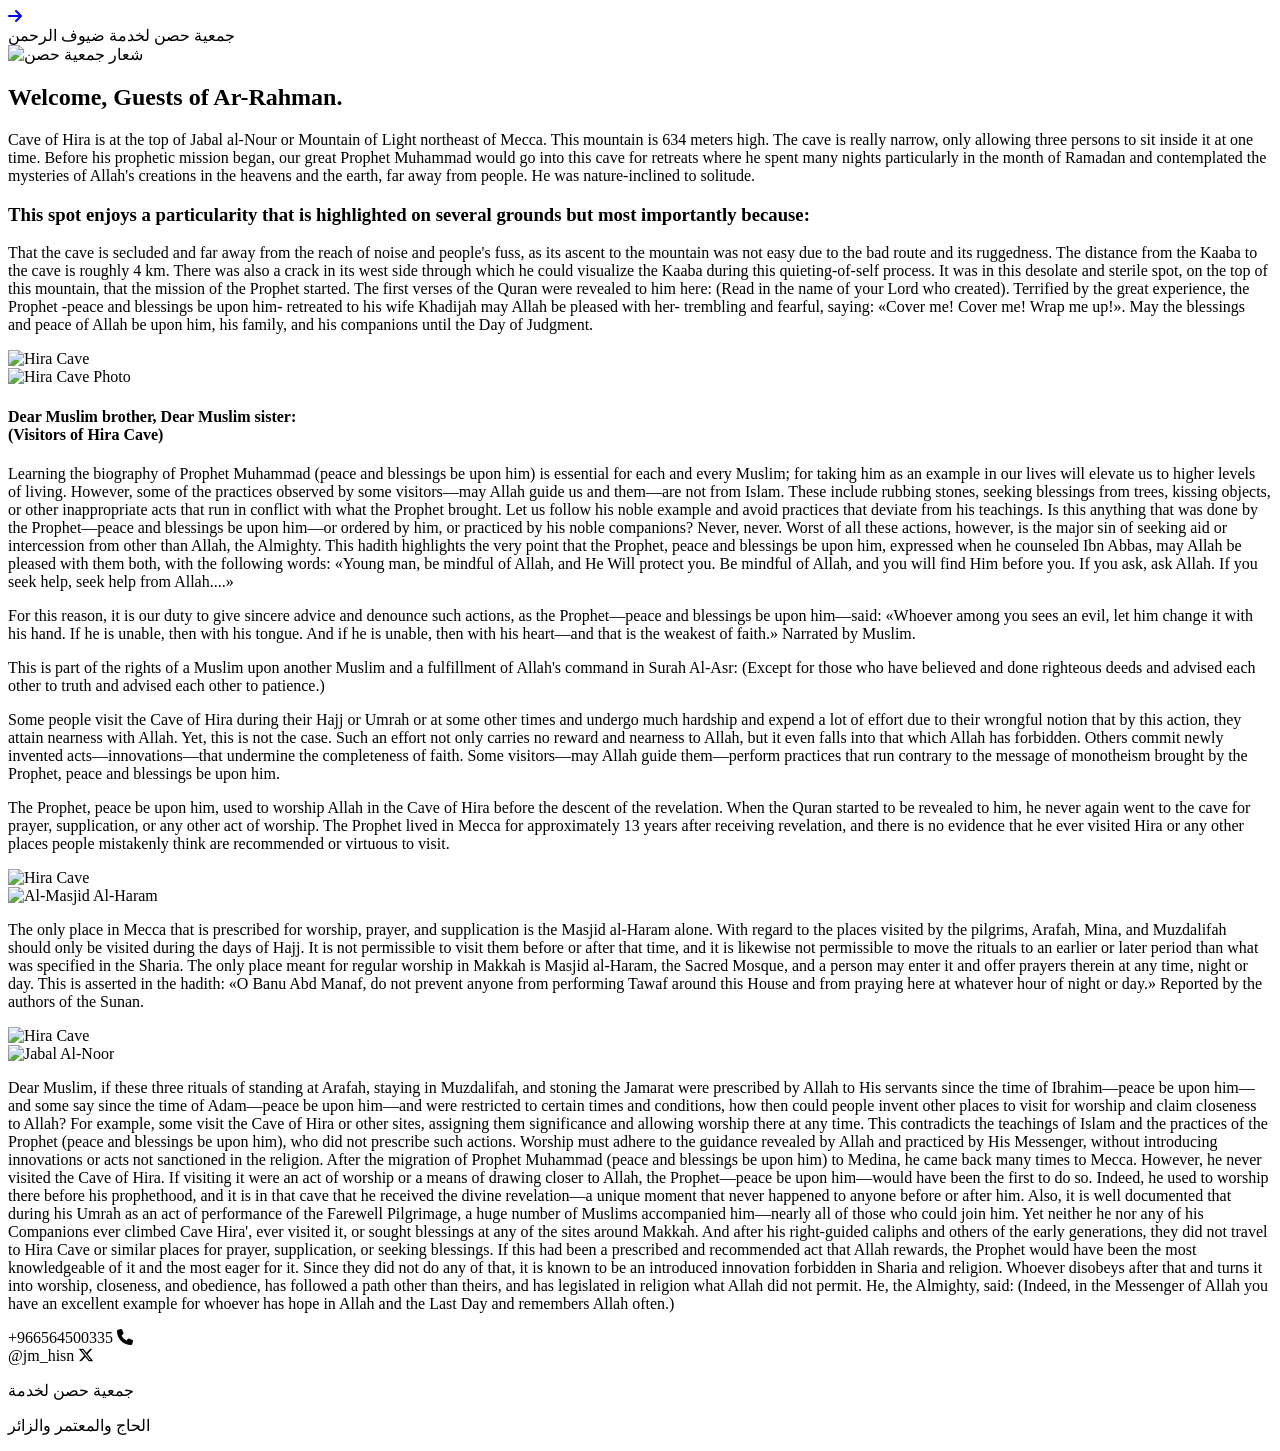
==== en.html @ 1f891889 "Update en.html" ====
<!DOCTYPE html>
<html lang="en" dir="ltr">
<head>
    <meta charset="UTF-8">
    <meta name="viewport" content="width=device-width, initial-scale=1.0">
    <title>Gar Hira | Hira Cave</title>
    <link rel="preconnect" href="https://fonts.googleapis.com">
    <link rel="preconnect" href="https://fonts.gstatic.com" crossorigin>
    <link href="https://fonts.googleapis.com/css2?family=Tajawal:wght@500;700&display=swap" rel="stylesheet">
    <link rel="stylesheet" href="https://cdnjs.cloudflare.com/ajax/libs/font-awesome/6.5.1/css/all.min.css">
    <link rel="stylesheet" href="en-style.css">
    <meta name="viewport" content="width=device-width, initial-scale=1.0">

</head>
<body>

    <header>
        <a href="index.html" class="menu-btn">
            <i class="fa-solid fa-arrow-right"></i>
        </a>
        <div class="logo-area">
            <div class="logo-text">جمعية حصن لخدمة ضيوف الرحمن</div>
            <img src="logo.png" alt="شعار جمعية حصن">
        </div>
    </header>

    <main class="content-wrapper">
        <section class="article-section">
            <h2>Welcome, Guests of Ar-Rahman.</h2>
            <p>Cave of Hira is at the top of Jabal al-Nour or Mountain of Light northeast of Mecca. This mountain is 634 meters high. The cave is really narrow, only allowing three persons to sit inside it at one time. Before his prophetic mission began, our great Prophet Muhammad would go into this cave for retreats where he spent many nights particularly in the month of Ramadan and contemplated the mysteries of Allah's creations in the heavens and the earth, far away from people. He was nature-inclined to solitude.</p>
            
            <h3>This spot enjoys a particularity that is highlighted on several grounds but most importantly because:</h3>
            <p>That the cave is secluded and far away from the reach of noise and people's fuss, as its ascent to the mountain was not easy due to the bad route and its ruggedness. The distance from the Kaaba to the cave is roughly 4 km. There was also a crack in its west side through which he could visualize the Kaaba during this quieting-of-self process. It was in this desolate and sterile spot, on the top of this mountain, that the mission of the Prophet started. The first verses of the Quran were revealed to him here: <span class="highlight-gold">(Read in the name of your Lord who created)</span>. Terrified by the great experience, the Prophet -peace and blessings be upon him- retreated to his wife Khadijah may Allah be pleased with her- trembling and fearful, saying: <span class="highlight-blue">«Cover me! Cover me! Wrap me up!»</span>. May the blessings and peace of Allah be upon him, his family, and his companions until the Day of Judgment.</p>
            
            <div class="divider-wrapper">
                <img src="ghara-title" alt="Hira Cave" class="divider-image">
            </div>
        </section>

        <section class="info-section">
            <div class="info-block">
                <img src="ghar-photo" alt="Hira Cave Photo" class="info-image">
                <h4 class="info-header">Dear Muslim brother, Dear Muslim sister:<br>(Visitors of Hira Cave)</h4>
                <p>Learning the biography of Prophet Muhammad (peace and blessings be upon him) is essential for each and every Muslim; for taking him as an example in our lives will elevate us to higher levels of living. However, some of the practices observed by some visitors—may Allah guide us and them—are not from Islam. These include rubbing stones, seeking blessings from trees, kissing objects, or other inappropriate acts that run in conflict with what the Prophet brought. Let us follow his noble example and avoid practices that deviate from his teachings. Is this anything that was done by the Prophet—peace and blessings be upon him—or ordered by him, or practiced by his noble companions? Never, never. Worst of all these actions, however, is the major sin of seeking aid or intercession from other than Allah, the Almighty. This hadith highlights the very point that the Prophet, peace and blessings be upon him, expressed when he counseled Ibn Abbas, may Allah be pleased with them both, with the following words: <span class="highlight-blue">«Young man, be mindful of Allah, and He Will protect you. Be mindful of Allah, and you will find Him before you. If you ask, ask Allah. If you seek help, seek help from Allah....»</span></p>
            </div>
        </section>

        <section class="article-section no-space-paragraphs">
            <p>For this reason, it is our duty to give sincere advice and denounce such actions, as the Prophet—peace and blessings be upon him—said: <span class="highlight-blue">«Whoever among you sees an evil, let him change it with his hand. If he is unable, then with his tongue. And if he is unable, then with his heart—and that is the weakest of faith.»</span> Narrated by Muslim.</p>
            <p>This is part of the rights of a Muslim upon another Muslim and a fulfillment of Allah's command in Surah Al-Asr: <span class="highlight-gold">(Except for those who have believed and done righteous deeds and advised each other to truth and advised each other to patience.)</span></p>
            <p>Some people visit the Cave of Hira during their Hajj or Umrah or at some other times and undergo much hardship and expend a lot of effort due to their wrongful notion that by this action, they attain nearness with Allah. Yet, this is not the case. Such an effort not only carries no reward and nearness to Allah, but it even falls into that which Allah has forbidden. Others commit newly invented acts—innovations—that undermine the completeness of faith. Some visitors—may Allah guide them—perform practices that run contrary to the message of monotheism brought by the Prophet, peace and blessings be upon him.</p>
            <p>The Prophet, peace be upon him, used to worship Allah in the Cave of Hira before the descent of the revelation. When the Quran started to be revealed to him, he never again went to the cave for prayer, supplication, or any other act of worship. The Prophet lived in Mecca for approximately 13 years after receiving revelation, and there is no evidence that he ever visited Hira or any other places people mistakenly think are recommended or virtuous to visit.</p>
            
            <div class="divider-wrapper">
                <img src="ghara-title" alt="Hira Cave">
            </div>
        </section>

        <section class="info-section">
            <div class="info-block">
                <img src="haram-photo" alt="Al-Masjid Al-Haram" class="info-image">
                <p>The only place in Mecca that is prescribed for worship, prayer, and supplication is the Masjid al-Haram alone. With regard to the places visited by the pilgrims, Arafah, Mina, and Muzdalifah should only be visited during the days of Hajj. It is not permissible to visit them before or after that time, and it is likewise not permissible to move the rituals to an earlier or later period than what was specified in the Sharia. The only place meant for regular worship in Makkah is Masjid al-Haram, the Sacred Mosque, and a person may enter it and offer prayers therein at any time, night or day. This is asserted in the hadith: <span class="highlight-blue">«O Banu Abd Manaf, do not prevent anyone from performing Tawaf around this House and from praying here at whatever hour of night or day.»</span> Reported by the authors of the Sunan.</p>
            </div>
        </section>

        <section class="article-section no-space-paragraphs">
            <div class="divider-wrapper">
                <img src="ghara-title" alt="Hira Cave">
            </div>
            <div class="full-width-image-wrapper">
                <img src="mountain-photo" alt="Jabal Al-Noor">
            </div>
            <p>Dear Muslim, if these three rituals of standing at Arafah, staying in Muzdalifah, and stoning the Jamarat were prescribed by Allah to His servants since the time of Ibrahim—peace be upon him—and some say since the time of Adam—peace be upon him—and were restricted to certain times and conditions, how then could people invent other places to visit for worship and claim closeness to Allah? For example, some visit the Cave of Hira or other sites, assigning them significance and allowing worship there at any time. This contradicts the teachings of Islam and the practices of the Prophet (peace and blessings be upon him), who did not prescribe such actions. Worship must adhere to the guidance revealed by Allah and practiced by His Messenger, without introducing innovations or acts not sanctioned in the religion. After the migration of Prophet Muhammad (peace and blessings be upon him) to Medina, he came back many times to Mecca. However, he never visited the Cave of Hira. If visiting it were an act of worship or a means of drawing closer to Allah, the Prophet—peace be upon him—would have been the first to do so. Indeed, he used to worship there before his prophethood, and it is in that cave that he received the divine revelation—a unique moment that never happened to anyone before or after him. Also, it is well documented that during his Umrah as an act of performance of the Farewell Pilgrimage, a huge number of Muslims accompanied him—nearly all of those who could join him. Yet neither he nor any of his Companions ever climbed Cave Hira', ever visited it, or sought blessings at any of the sites around Makkah. And after his right-guided caliphs and others of the early generations, they did not travel to Hira Cave or similar places for prayer, supplication, or seeking blessings. If this had been a prescribed and recommended act that Allah rewards, the Prophet would have been the most knowledgeable of it and the most eager for it. Since they did not do any of that, it is known to be an introduced innovation forbidden in Sharia and religion. Whoever disobeys after that and turns it into worship, closeness, and obedience, has followed a path other than theirs, and has legislated in religion what Allah did not permit. He, the Almighty, said: <span class="highlight-gold">(Indeed, in the Messenger of Allah you have an excellent example for whoever has hope in Allah and the Last Day and remembers Allah often.)</span></p>
        </section>
    </main>

    <footer>
        <div class="footer-container">
            <div class="footer-right">
                <div class="contact-item">
                    <span>+966564500335</span>
                    <i class="fa-solid fa-phone"></i>
                </div>
                <div class="contact-item">
                    <span>@jm_hisn</span>
                    <i class="fa-brands fa-x-twitter"></i>
                </div>
            </div>
            <div class="footer-divider"></div>
            <div class="footer-left">
                <p>جمعية حصن لخدمة</p>
                <p>الحاج والمعتمر والزائر</p>
            </div>
        </div>
    </footer>

</body>
</html>
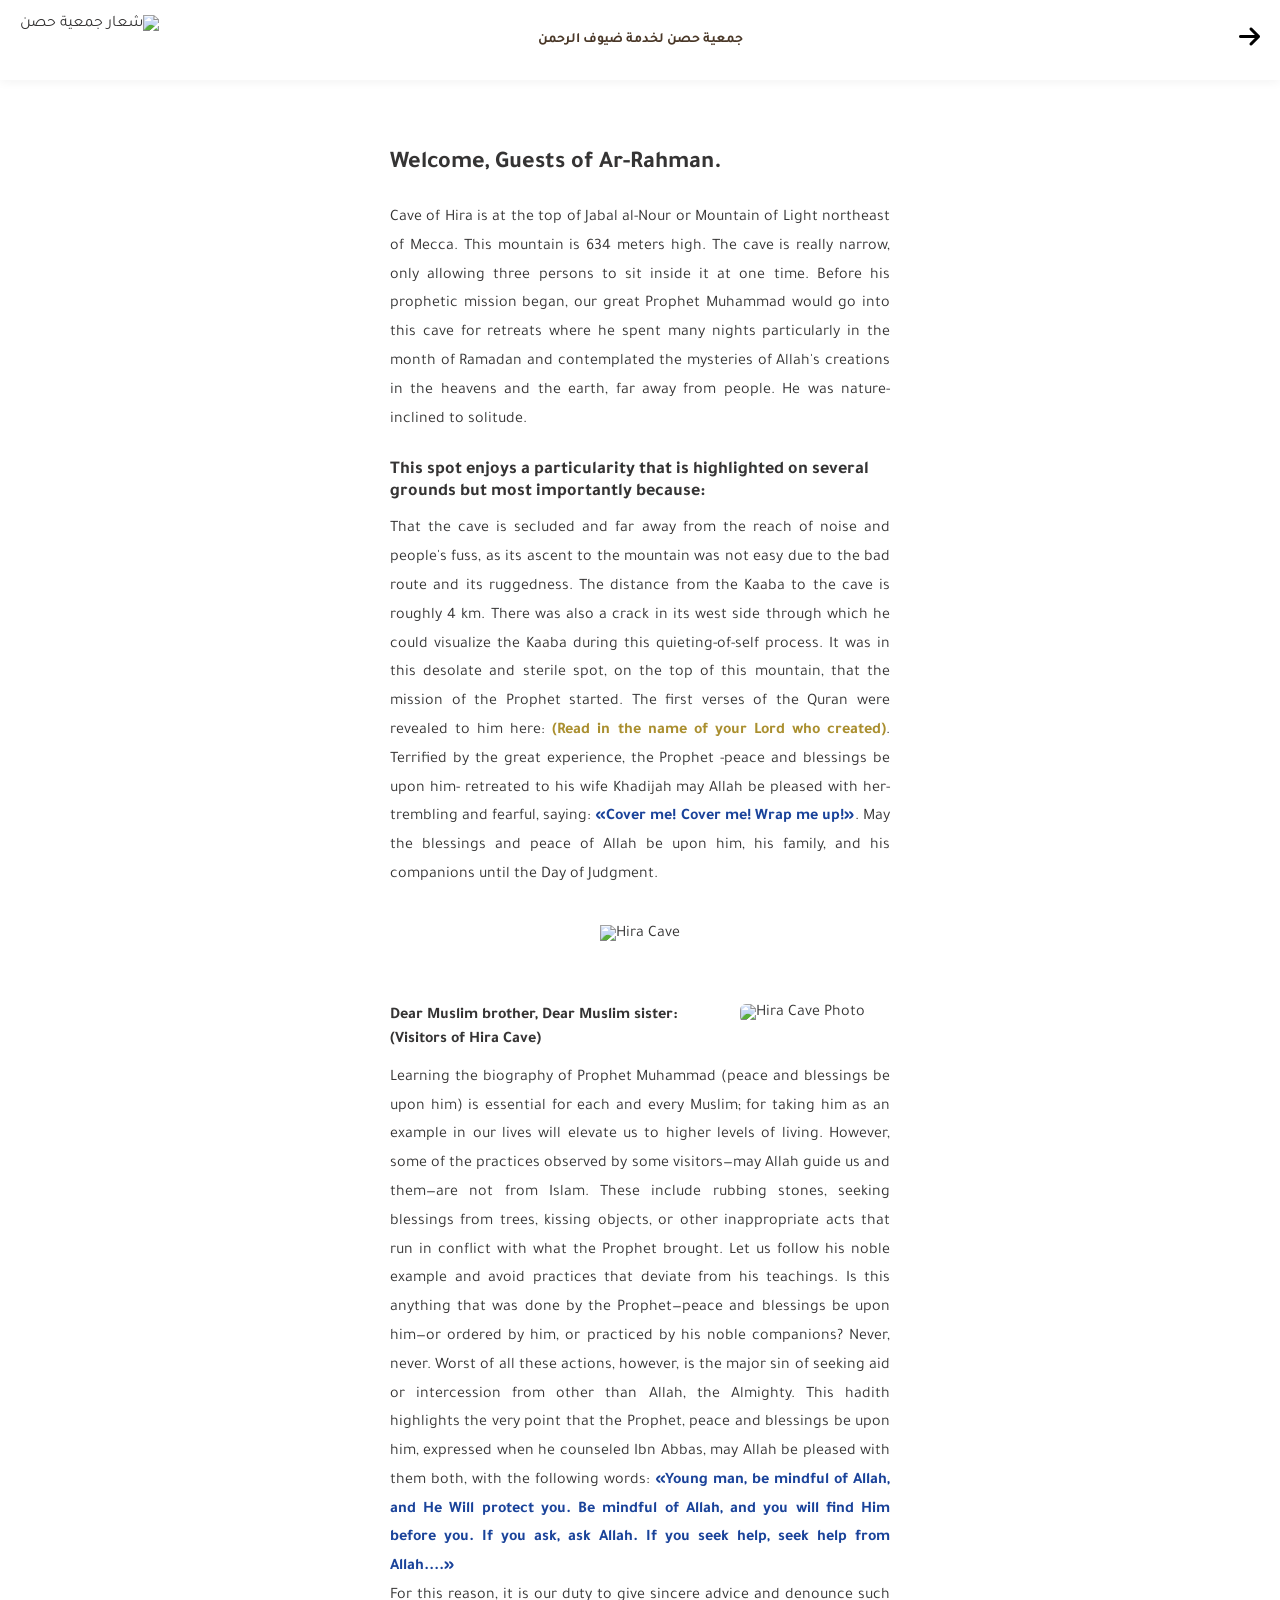
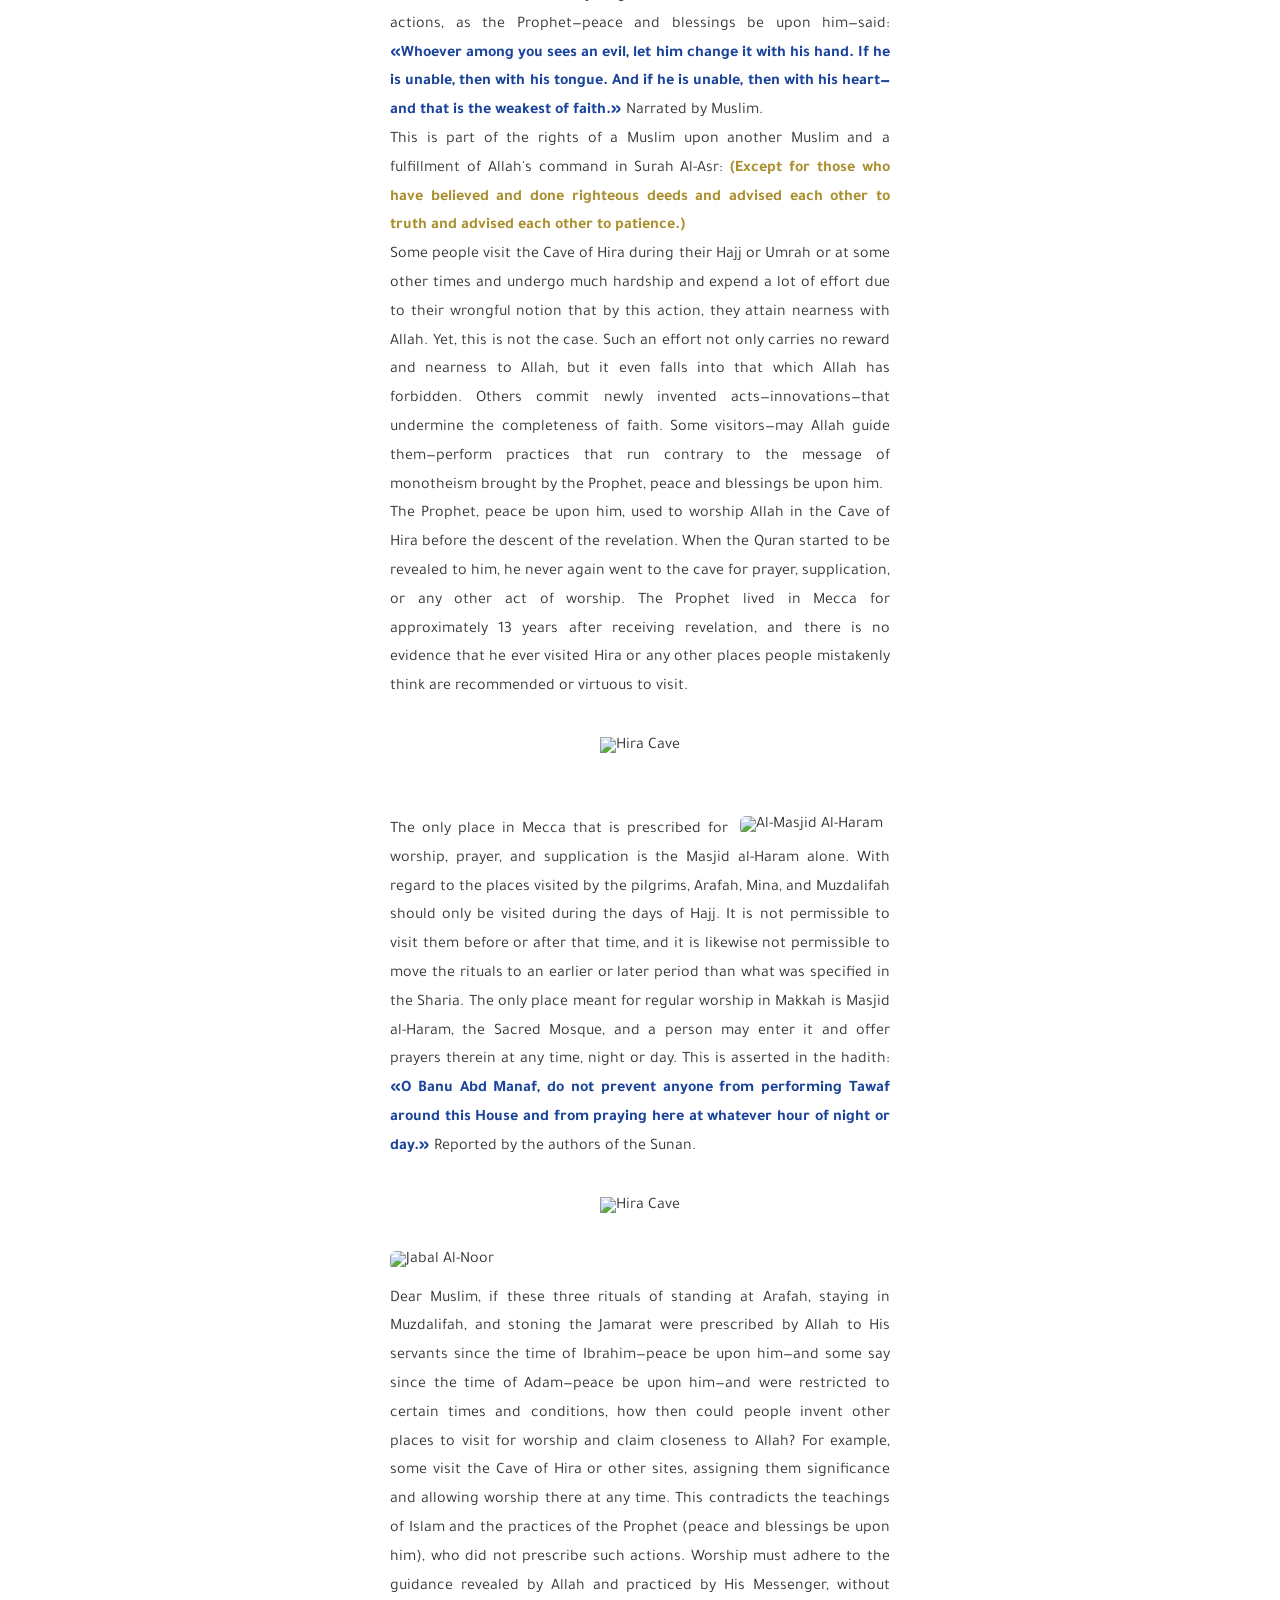
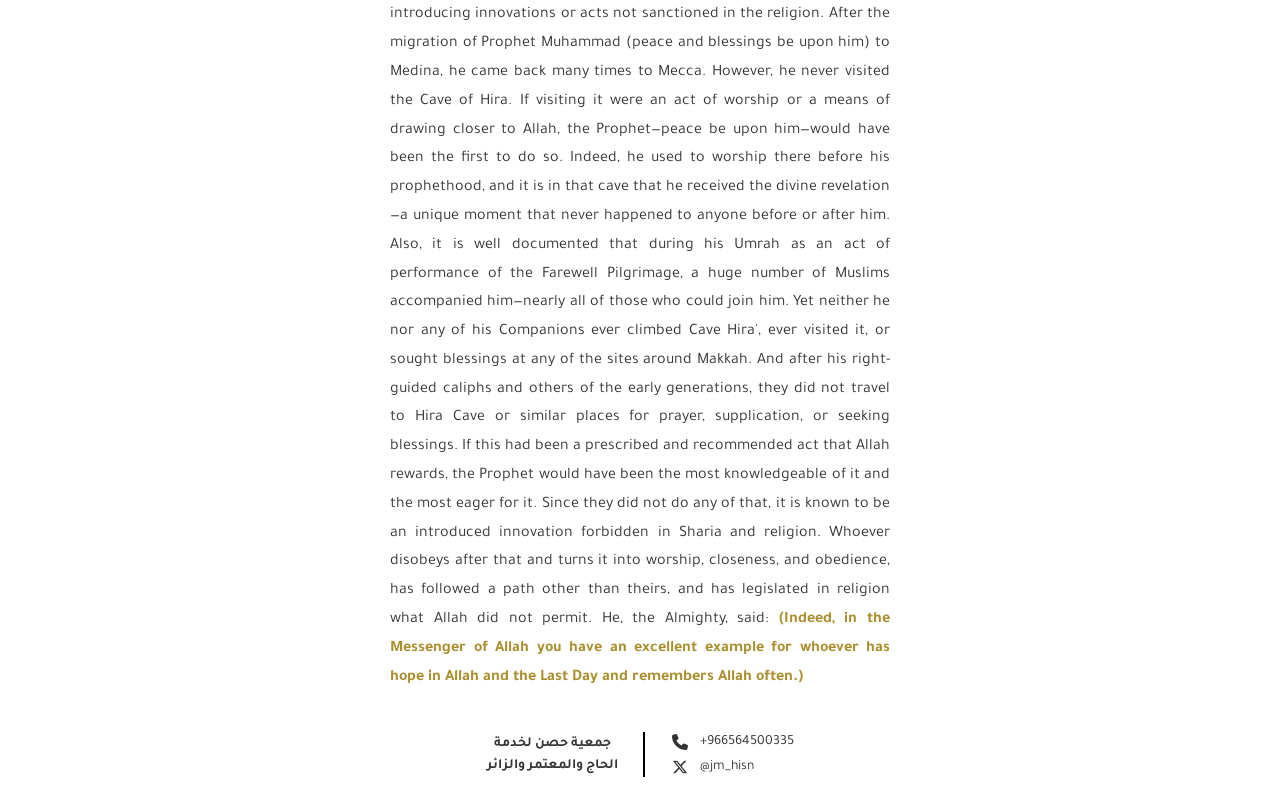
==== commit b1d15cf7: "Update en.html" ====
--- a/en.html
+++ b/en.html
@@ -20,7 +20,7 @@
         </a>
         <div class="logo-area">
             <div class="logo-text">جمعية حصن لخدمة ضيوف الرحمن</div>
-            <img src="logo.png" alt="شعار جمعية حصن">
+            <img src="logo.png.jpg" alt="شعار جمعية حصن">
         </div>
     </header>
 
@@ -33,13 +33,13 @@
             <p>That the cave is secluded and far away from the reach of noise and people's fuss, as its ascent to the mountain was not easy due to the bad route and its ruggedness. The distance from the Kaaba to the cave is roughly 4 km. There was also a crack in its west side through which he could visualize the Kaaba during this quieting-of-self process. It was in this desolate and sterile spot, on the top of this mountain, that the mission of the Prophet started. The first verses of the Quran were revealed to him here: <span class="highlight-gold">(Read in the name of your Lord who created)</span>. Terrified by the great experience, the Prophet -peace and blessings be upon him- retreated to his wife Khadijah may Allah be pleased with her- trembling and fearful, saying: <span class="highlight-blue">«Cover me! Cover me! Wrap me up!»</span>. May the blessings and peace of Allah be upon him, his family, and his companions until the Day of Judgment.</p>
             
             <div class="divider-wrapper">
-                <img src="ghara-title" alt="Hira Cave" class="divider-image">
+                <img src="ghara-title.png" alt="Hira Cave" class="divider-image">
             </div>
         </section>
 
         <section class="info-section">
             <div class="info-block">
-                <img src="ghar-photo" alt="Hira Cave Photo" class="info-image">
+                <img src="ghar-photo.png" alt="Hira Cave Photo" class="info-image">
                 <h4 class="info-header">Dear Muslim brother, Dear Muslim sister:<br>(Visitors of Hira Cave)</h4>
                 <p>Learning the biography of Prophet Muhammad (peace and blessings be upon him) is essential for each and every Muslim; for taking him as an example in our lives will elevate us to higher levels of living. However, some of the practices observed by some visitors—may Allah guide us and them—are not from Islam. These include rubbing stones, seeking blessings from trees, kissing objects, or other inappropriate acts that run in conflict with what the Prophet brought. Let us follow his noble example and avoid practices that deviate from his teachings. Is this anything that was done by the Prophet—peace and blessings be upon him—or ordered by him, or practiced by his noble companions? Never, never. Worst of all these actions, however, is the major sin of seeking aid or intercession from other than Allah, the Almighty. This hadith highlights the very point that the Prophet, peace and blessings be upon him, expressed when he counseled Ibn Abbas, may Allah be pleased with them both, with the following words: <span class="highlight-blue">«Young man, be mindful of Allah, and He Will protect you. Be mindful of Allah, and you will find Him before you. If you ask, ask Allah. If you seek help, seek help from Allah....»</span></p>
             </div>
@@ -52,23 +52,23 @@
             <p>The Prophet, peace be upon him, used to worship Allah in the Cave of Hira before the descent of the revelation. When the Quran started to be revealed to him, he never again went to the cave for prayer, supplication, or any other act of worship. The Prophet lived in Mecca for approximately 13 years after receiving revelation, and there is no evidence that he ever visited Hira or any other places people mistakenly think are recommended or virtuous to visit.</p>
             
             <div class="divider-wrapper">
-                <img src="ghara-title" alt="Hira Cave">
+                <img src="ghara-title.png" alt="Hira Cave">
             </div>
         </section>
 
         <section class="info-section">
             <div class="info-block">
-                <img src="haram-photo" alt="Al-Masjid Al-Haram" class="info-image">
+                <img src="haram-photo.png" alt="Al-Masjid Al-Haram" class="info-image">
                 <p>The only place in Mecca that is prescribed for worship, prayer, and supplication is the Masjid al-Haram alone. With regard to the places visited by the pilgrims, Arafah, Mina, and Muzdalifah should only be visited during the days of Hajj. It is not permissible to visit them before or after that time, and it is likewise not permissible to move the rituals to an earlier or later period than what was specified in the Sharia. The only place meant for regular worship in Makkah is Masjid al-Haram, the Sacred Mosque, and a person may enter it and offer prayers therein at any time, night or day. This is asserted in the hadith: <span class="highlight-blue">«O Banu Abd Manaf, do not prevent anyone from performing Tawaf around this House and from praying here at whatever hour of night or day.»</span> Reported by the authors of the Sunan.</p>
             </div>
         </section>
 
         <section class="article-section no-space-paragraphs">
             <div class="divider-wrapper">
-                <img src="ghara-title" alt="Hira Cave">
+                <img src="ghara-title.png" alt="Hira Cave">
             </div>
             <div class="full-width-image-wrapper">
-                <img src="mountain-photo" alt="Jabal Al-Noor">
+                <img src="mountain-photo.png" alt="Jabal Al-Noor">
             </div>
             <p>Dear Muslim, if these three rituals of standing at Arafah, staying in Muzdalifah, and stoning the Jamarat were prescribed by Allah to His servants since the time of Ibrahim—peace be upon him—and some say since the time of Adam—peace be upon him—and were restricted to certain times and conditions, how then could people invent other places to visit for worship and claim closeness to Allah? For example, some visit the Cave of Hira or other sites, assigning them significance and allowing worship there at any time. This contradicts the teachings of Islam and the practices of the Prophet (peace and blessings be upon him), who did not prescribe such actions. Worship must adhere to the guidance revealed by Allah and practiced by His Messenger, without introducing innovations or acts not sanctioned in the religion. After the migration of Prophet Muhammad (peace and blessings be upon him) to Medina, he came back many times to Mecca. However, he never visited the Cave of Hira. If visiting it were an act of worship or a means of drawing closer to Allah, the Prophet—peace be upon him—would have been the first to do so. Indeed, he used to worship there before his prophethood, and it is in that cave that he received the divine revelation—a unique moment that never happened to anyone before or after him. Also, it is well documented that during his Umrah as an act of performance of the Farewell Pilgrimage, a huge number of Muslims accompanied him—nearly all of those who could join him. Yet neither he nor any of his Companions ever climbed Cave Hira', ever visited it, or sought blessings at any of the sites around Makkah. And after his right-guided caliphs and others of the early generations, they did not travel to Hira Cave or similar places for prayer, supplication, or seeking blessings. If this had been a prescribed and recommended act that Allah rewards, the Prophet would have been the most knowledgeable of it and the most eager for it. Since they did not do any of that, it is known to be an introduced innovation forbidden in Sharia and religion. Whoever disobeys after that and turns it into worship, closeness, and obedience, has followed a path other than theirs, and has legislated in religion what Allah did not permit. He, the Almighty, said: <span class="highlight-gold">(Indeed, in the Messenger of Allah you have an excellent example for whoever has hope in Allah and the Last Day and remembers Allah often.)</span></p>
         </section>
--- a/en-style.css
+++ b/en-style.css
@@ -0,0 +1,281 @@
+* {
+    box-sizing: border-box;
+    margin: 0;
+    padding: 0;
+}
+
+body {
+    font-family: 'Tajawal', sans-serif;
+    background-image: url("hero-bg.jpg.png");
+    background-repeat: no-repeat;
+    background-position: center center;
+    background-size: cover;
+    background-attachment: fixed;
+    color: #353434;
+    min-height: 100vh;
+    display: flex;
+    flex-direction: column;
+}
+
+header {
+    position: fixed;
+    top: 0;
+    left: 0;
+    width: 100%;
+    padding: 15px 20px;
+    display: flex;
+    justify-content: space-between;
+    align-items: center;
+    background-color: #ffffff;
+    z-index: 1000;
+    box-shadow: 0 2px 10px rgba(0, 0, 0, 0.05);
+    direction: rtl;
+}
+
+.logo-area {
+    display: flex;
+    align-items: center;
+    gap: 12px;
+}
+
+.logo-area img {
+    height: 50px;
+    object-fit: contain;
+}
+
+.logo-text {
+    font-size: 14px;
+    font-weight: 700;
+    color: #4A3828;
+    white-space: nowrap;
+    font-family: 'Tajawal', sans-serif !important;
+    position: absolute;
+    left: 50%;
+    transform: translateX(-50%);
+}
+
+.menu-btn {
+    font-size: 24px;
+    color: #000000;
+    text-decoration: none;
+    cursor: pointer;
+    transition: transform 0.2s ease;
+}
+
+.menu-btn:active {
+    transform: scale(0.9);
+}
+
+.logo-area {
+    display: flex;
+    align-items: center;
+    gap: 12px;
+}
+
+.logo-area img {
+    height: 50px;
+    object-fit: contain;
+}
+
+.logo-text {
+    font-size: 14px;
+    font-weight: 700;
+    color: #4A3828;
+    white-space: nowrap;
+}
+
+.menu-btn {
+    font-size: 24px;
+    color: #000000;
+    text-decoration: none;
+    cursor: pointer;
+    transition: transform 0.2s ease;
+}
+
+.menu-btn:active {
+    transform: scale(0.9);
+}
+
+.content-wrapper {
+    flex: 1;
+    margin-top: 110px;
+    padding: 20px 30px;
+    width: 100%;
+    display: flex;
+    flex-direction: column;
+}
+
+.article-section {
+    background: transparent;
+    text-align: left;
+    width: 100%;
+    max-width: 500px;
+    margin: 0 auto;
+}
+
+.article-section h2 {
+    font-size: 24px;
+    font-weight: 700;
+    color: #353434;
+    margin-top: 20px;
+    margin-bottom: 25px;
+    text-align: left;
+}
+
+.article-section h3 {
+    font-size: 18px;
+    font-weight: 700;
+    color: #353434;
+    margin-top: 25px;
+    margin-bottom: 12px;
+    text-align: left;
+}
+
+.article-section p {
+    font-size: 16px;
+    color: #353434;
+    line-height: 1.8;
+    margin-bottom: 20px;
+    text-align: justify;
+}
+
+.highlight-gold {
+    color: #AA8F2F;
+    font-weight: 700;
+}
+
+.highlight-blue {
+    color: #1A439A;
+    font-weight: 700;
+}
+
+.divider-wrapper {
+    width: 100%;
+    text-align: center;
+    margin: 35px 0;
+}
+
+.divider-wrapper img {
+    width: 100%;
+    max-width: 450px;
+    height: auto;
+    object-fit: contain;
+}
+
+.info-section {
+    width: 100%;
+    max-width: 500px;
+    margin: 25px auto 0 auto;
+    text-align: left;
+}
+
+.info-block {
+    width: 100%;
+    overflow: hidden;
+}
+
+.info-image {
+    float: right;
+    width: 38%;
+    max-width: 150px;
+    margin-left: 12px;
+    margin-bottom: 8px;
+    border-radius: 6px;
+    object-fit: cover;
+}
+
+.info-header {
+    font-size: 16px;
+    font-weight: 700;
+    color: #353434;
+    margin-bottom: 12px;
+    line-height: 1.5;
+}
+
+.info-block p {
+    font-size: 16px;
+    color: #353434;
+    line-height: 1.8;
+    text-align: justify;
+    margin: 0;
+}
+
+.full-width-image-wrapper {
+    width: 100%;
+    margin-bottom: 15px;
+}
+
+.full-width-image-wrapper img {
+    width: 100%;
+    height: auto;
+    border-radius: 6px;
+    object-fit: cover;
+}
+
+.no-space-paragraphs p {
+    margin-bottom: 0 !important;
+}
+
+footer {
+    width: 100%;
+    background-color: #ffffff;
+    padding: 20px 0;
+    margin-top: auto;
+}
+
+.footer-container {
+    display: flex;
+    justify-content: center;
+    align-items: center;
+    gap: 25px;
+    direction: rtl;
+}
+
+.footer-right {
+    display: flex;
+    flex-direction: column;
+    gap: 8px;
+    align-items: flex-end;
+}
+
+.contact-item {
+    display: flex;
+    flex-direction: row;
+    align-items: center;
+    gap: 10px;
+    font-size: 14px;
+    color: #353434;
+}
+
+.contact-item span {
+    direction: ltr;
+    order: 1;
+}
+
+.contact-item i {
+    color: #353434;
+    font-size: 16px;
+    width: 20px;
+    text-align: center;
+    order: 2;
+}
+
+.footer-divider {
+    width: 2px;
+    background-color: #000000;
+    height: 45px;
+    align-self: center;
+}
+
+.footer-left {
+    font-family: 'Tajawal', sans-serif;
+    font-size: 14px;
+    color: #353434;
+    font-weight: 700;
+    line-height: 1.6;
+    text-align: center;
+}
+
+.footer-left p {
+    margin: 0;
+}
